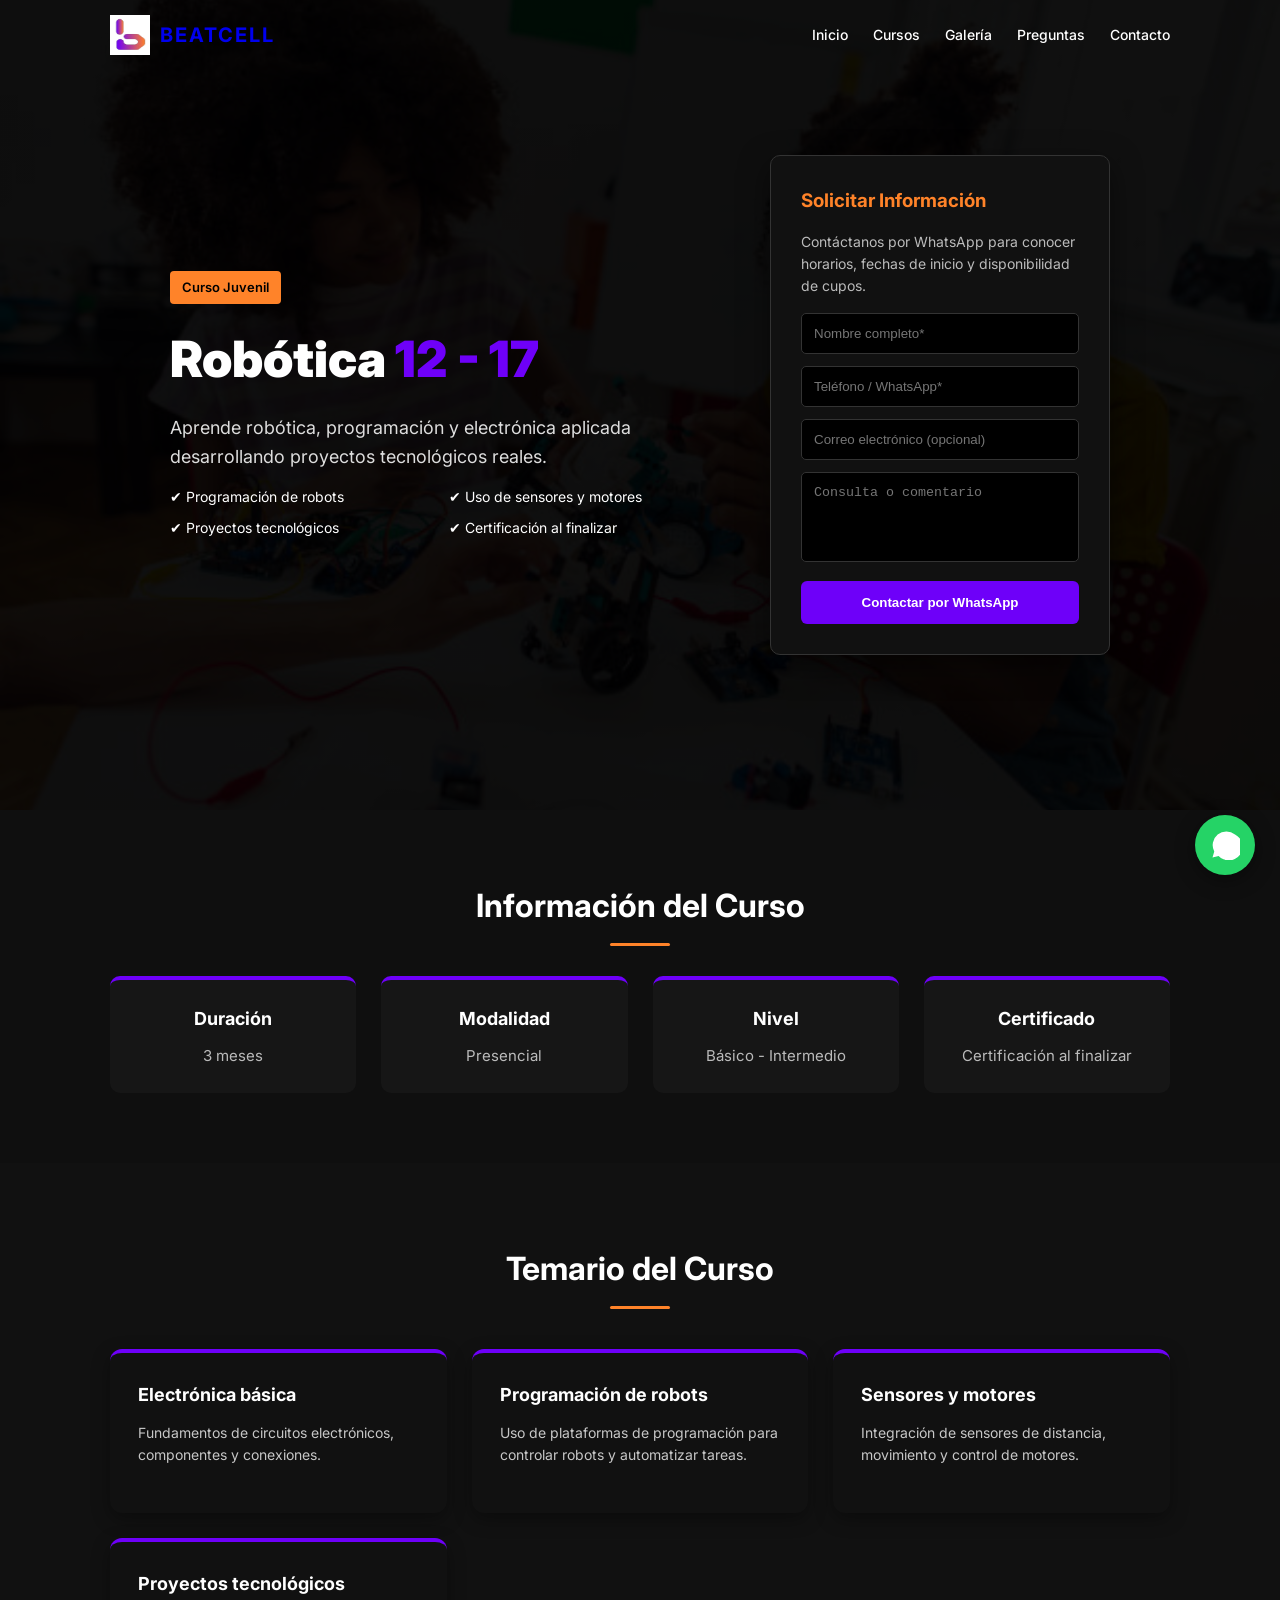
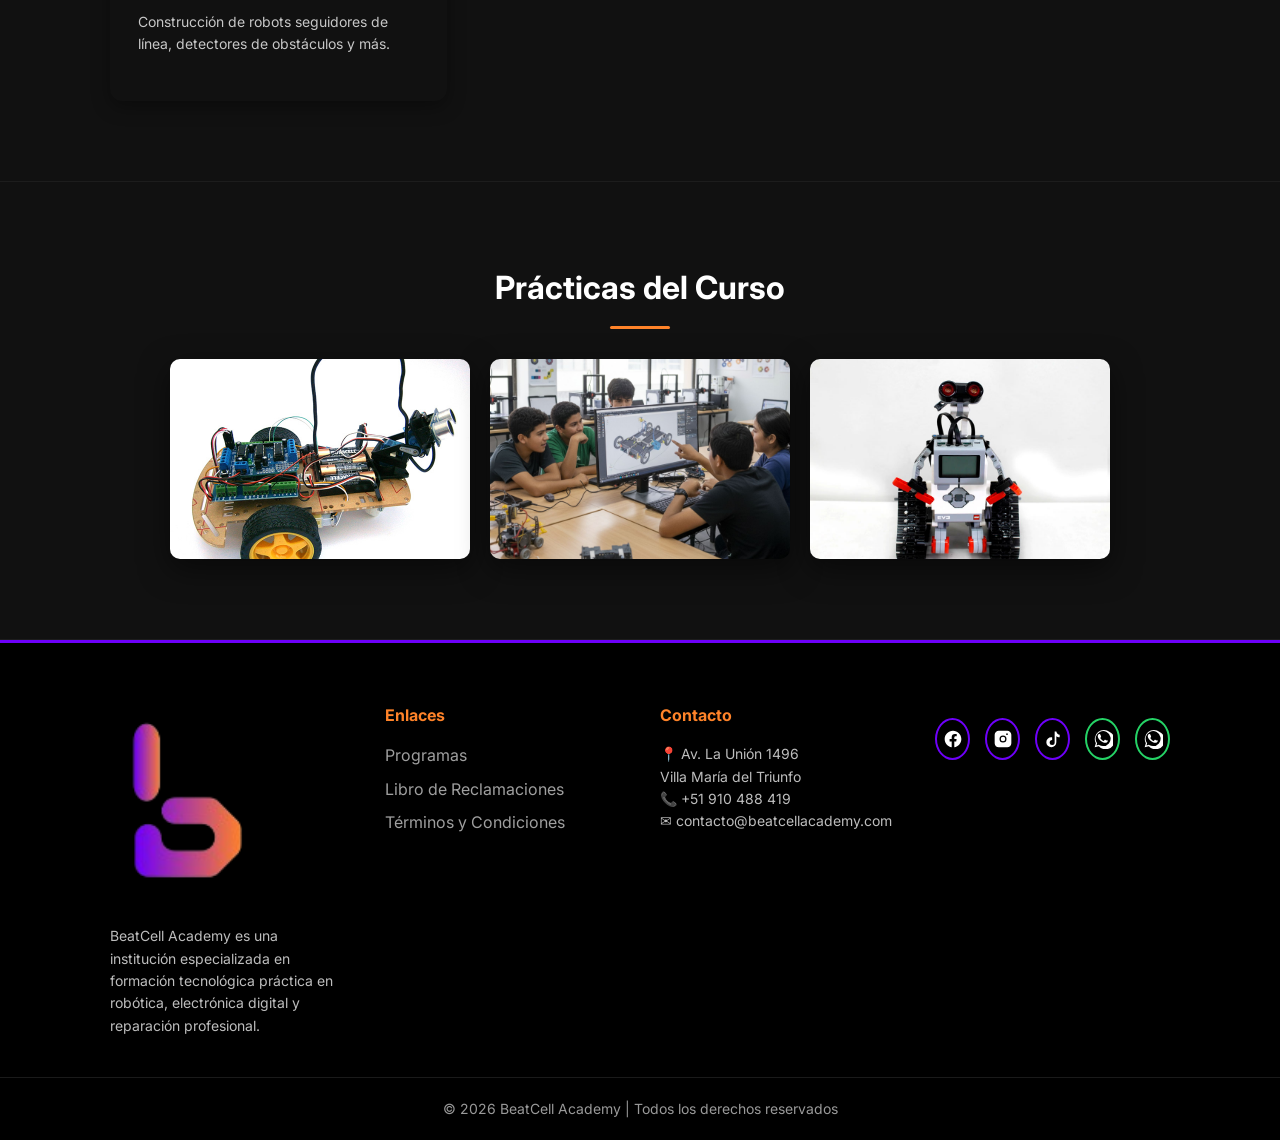
==== cursos/robotica.html @ 1fc257cf "Add files via upload" ====
<!DOCTYPE html>
<html lang="es">

<head>

    <meta charset="UTF-8">
    <meta name="viewport" content="width=device-width, initial-scale=1.0">

    <title>Curso Robótica 12-17 | BeatCell</title>

    <link rel="stylesheet" href="../css/styles.css">
    <link rel="icon" type="image/png" href="../img/logo.png">
    <link rel="preconnect" href="https://fonts.googleapis.com">
    <link rel="preconnect" href="https://fonts.gstatic.com" crossorigin>
    <link rel="stylesheet" href="https://unpkg.com/aos@2.3.1/dist/aos.css">

    <link href="https://fonts.googleapis.com/css2?family=Inter:wght@300;400;500;600;700;900&display=swap"
        rel="stylesheet">

</head>

<body>

    <!-- NAVBAR -->

    <header class="topbar">

        <div class="container topbar-content">

            <a href="../index.html" class="logo">
                <img src="../img/logo-white.png" alt="Beatcell">
                <span>BEATCELL</span>
            </a>

            <nav class="menu">

                <a href="../index.html#inicio">Inicio</a>
                <a href="../index.html#cursos">Cursos</a>
                <a href="../index.html#galeria">Galería</a>
                <a href="../index.html#faq">Preguntas</a>
                <a href="../index.html#contacto">Contacto</a>

            </nav>

        </div>

    </header>


    <!-- HERO -->

    <section class="hero" id="hero-robotica">

        <div class="container hero-content">

            <div class="hero-text" data-aos="fade-right">

                <span class="badge">Curso Juvenil</span>

                <h1 class="hero-title">
                    Robótica <span>12 - 17</span>
                </h1>

                <p class="subtitulo">

                    Aprende robótica, programación y electrónica aplicada
                    desarrollando proyectos tecnológicos reales.

                </p>

                <ul class="beneficios">

                    <li>✔ Programación de robots</li>
                    <li>✔ Uso de sensores y motores</li>
                    <li>✔ Proyectos tecnológicos</li>
                    <li>✔ Certificación al finalizar</li>

                </ul>

            </div>


            <!-- FORMULARIO -->

            <div class="formulario" data-aos="fade-left">

                <h3>Solicitar Información</h3>

                <p style="margin-bottom:15px;color:#bbb;font-size:14px;">
                    Contáctanos por WhatsApp para conocer horarios,
                    fechas de inicio y disponibilidad de cupos.
                </p>

                <form id="formCurso">

                    <input type="text" id="nombre" placeholder="Nombre completo*" required>

                    <input type="tel" id="telefono" placeholder="Teléfono / WhatsApp*" pattern="[0-9]{9}" maxlength="9"
                        required>

                    <input type="email" id="email" placeholder="Correo electrónico (opcional)">

                    <textarea id="mensaje" placeholder="Consulta o comentario"></textarea>

                    <button type="submit">
                        Contactar por WhatsApp
                    </button>

                </form>

            </div>

        </div>

    </section>



    <!-- INFORMACIÓN -->

    <section class="curso-info">

        <div class="container">

            <h2 class="center">Información del Curso</h2>

            <div class="curso-info-grid">

                <div class="info-box" data-aos="fade-up">
                    <h4>Duración</h4>
                    <p>3 meses</p>
                </div>

                <div class="info-box" data-aos="fade-up" data-aos-delay="100">
                    <h4>Modalidad</h4>
                    <p>Presencial</p>
                </div>

                <div class="info-box" data-aos="fade-up" data-aos-delay="200">
                    <h4>Nivel</h4>
                    <p>Básico - Intermedio</p>
                </div>

                <div class="info-box" data-aos="fade-up" data-aos-delay="300">
                    <h4>Certificado</h4>
                    <p>Certificación al finalizar</p>
                </div>

            </div>

        </div>

    </section>



    <!-- TEMARIO -->

    <section class="section dark">

        <div class="container">

            <h2 class="center" data-aos="fade-up">Temario del Curso</h2>

            <div class="cards">

                <div class="card" data-aos="fade-up">

                    <h3>Electrónica básica</h3>

                    <p>
                        Fundamentos de circuitos electrónicos,
                        componentes y conexiones.
                    </p>

                </div>


                <div class="card" data-aos="fade-up" data-aos-delay="100">

                    <h3>Programación de robots</h3>

                    <p>
                        Uso de plataformas de programación
                        para controlar robots y automatizar tareas.
                    </p>

                </div>


                <div class="card" data-aos="fade-up" data-aos-delay="200">

                    <h3>Sensores y motores</h3>

                    <p>
                        Integración de sensores de distancia,
                        movimiento y control de motores.
                    </p>

                </div>


                <div class="card" data-aos="fade-up" data-aos-delay="300">

                    <h3>Proyectos tecnológicos</h3>

                    <p>
                        Construcción de robots seguidores de línea,
                        detectores de obstáculos y más.
                    </p>

                </div>

            </div>

        </div>

    </section>



    <!-- GALERÍA -->

    <section class="section dark" id="galeria">

        <div class="container center">

            <h2 class="center" data-aos="fade-up">Prácticas del Curso</h2>

            <div class="gallery">

                <img src="../img/robotica1.jpg" alt="Robótica" data-aos="zoom-in" data-aos-delay="100">
                <img src="../img/robotica2.jpg" alt="Robótica" data-aos="zoom-in" data-aos-delay="200">
                <img src="../img/robotica3.jpg" alt="Robótica" data-aos="zoom-in" data-aos-delay="300">

            </div>

        </div>

    </section>


    <div id="lightbox" class="lightbox">
        <span class="close">&times;</span>
        <img id="lightbox-img" class="lightbox-content">
    </div>



    <!-- BOTON WHATSAPP -->

    <a href="https://wa.me/51910488419" class="whatsapp-float" target="_blank">

        <svg viewBox="0 0 24 24">
            <path d="M20 3.5A11 11 0 0 0 3.4 17.2L2 22l4.9-1.3A11 11 0 1 0 20 3.5z" />
        </svg>

    </a>



    <!-- FORMULARIO -->

    <footer class="footer">
        <div class="container footer-content">

            <div class="footer-col">
                <img src="../img/logo-black.png" alt="BeatCell Academy" class="footer-logo">
                <p>
                    BeatCell Academy es una institución especializada en formación tecnológica práctica en robótica,
                    electrónica digital y reparación profesional.
                </p>
            </div>

            <div class="footer-col">
                <h4>Enlaces</h4>
                <ul>
                    <li><a href="../index.html#programas">Programas</a></li>
                    <li><a href="../libro-reclamaciones.html">Libro de Reclamaciones</a></li>
                    <li><a href="../terminos.html">Términos y Condiciones</a></li>
                </ul>
            </div>

            <div class="footer-col">
                <h4>Contacto</h4>
                <p>📍 Av. La Unión 1496<br>Villa María del Triunfo</p>
                <p>📞 +51 910 488 419</p>
                <p>✉ contacto@beatcellacademy.com</p>
            </div>
            <div class="social">

                <a href="https://www.facebook.com/profile.php?id=61574682905135" target="_blank" class="social-icon">
                    <svg viewBox="0 0 24 24">
                        <path
                            d="M22 12.07C22 6.5 17.52 2 12 2S2 6.5 2 12.07c0 4.99 3.66 9.13 8.44 9.93v-7.02H7.9v-2.91h2.54V9.8c0-2.5 1.49-3.88 3.77-3.88 1.09 0 2.24.2 2.24.2v2.46h-1.26c-1.24 0-1.63.77-1.63 1.56v1.87h2.77l-.44 2.91h-2.33V22c4.78-.8 8.44-4.94 8.44-9.93z" />
                    </svg>
                </a>

                <a href="https://www.instagram.com/academiasmartcell" target="_blank" class="social-icon">
                    <svg viewBox="0 0 24 24">
                        <path
                            d="M7 2C4.24 2 2 4.24 2 7v10c0 2.76 2.24 5 5 5h10c2.76 0 5-2.24 5-5V7c0-2.76-2.24-5-5-5H7zm5 5.8A4.2 4.2 0 1 1 7.8 12 4.2 4.2 0 0 1 12 7.8zm0 6.9A2.7 2.7 0 1 0 9.3 12 2.7 2.7 0 0 0 12 14.7zM17.8 6.2a1 1 0 1 1-1-1 1 1 0 0 1 1 1z" />
                    </svg>
                </a>

                <a href="https://tiktok.com/@academia.smartcell" target="_blank" class="social-icon">
                    <svg viewBox="0 0 24 24">
                        <path
                            d="M16 3c.4 2.2 2 3.8 4 4v3c-1.5 0-3-.5-4-1.3V16a6 6 0 1 1-6-6c.4 0 .7 0 1 .1v3a3 3 0 1 0 3 3V3h2z" />
                    </svg>
                </a>

                <a href="https://wa.me/51950262596" target="_blank" class="social-icon whatsapp">
                    <svg viewBox="0 0 24 24">
                        <path
                            d="M20 3.5A11 11 0 0 0 3.4 17.2L2 22l4.9-1.3A11 11 0 1 0 20 3.5zm-8 17a9 9 0 0 1-4.6-1.3l-.3-.2-2.9.8.8-2.8-.2-.3A9 9 0 1 1 12 20.5zm4.9-6.6c-.3-.1-1.8-.9-2.1-1-.3-.1-.5-.1-.7.1-.2.3-.8 1-.9 1.2-.2.2-.3.2-.6.1a7.3 7.3 0 0 1-2.2-1.4 8.1 8.1 0 0 1-1.5-1.9c-.2-.3 0-.4.1-.6l.4-.5c.1-.2.2-.3.3-.5.1-.2 0-.4 0-.5 0-.1-.7-1.7-1-2.3-.2-.6-.5-.5-.7-.5h-.6c-.2 0-.5.1-.7.3-.2.2-1 1-1 2.4 0 1.4 1 2.7 1.2 2.9.2.2 2 3 4.9 4.2.7.3 1.2.4 1.6.5.7.2 1.4.2 1.9.1.6-.1 1.8-.7 2.1-1.3.3-.6.3-1.2.2-1.3-.1-.1-.3-.2-.6-.3z" />
                    </svg>
                </a>

                <a href="https://wa.me/51910488419" target="_blank" class="social-icon whatsapp">
                    <svg viewBox="0 0 24 24">
                        <path
                            d="M20 3.5A11 11 0 0 0 3.4 17.2L2 22l4.9-1.3A11 11 0 1 0 20 3.5zm-8 17a9 9 0 0 1-4.6-1.3l-.3-.2-2.9.8.8-2.8-.2-.3A9 9 0 1 1 12 20.5zm4.9-6.6c-.3-.1-1.8-.9-2.1-1-.3-.1-.5-.1-.7.1-.2.3-.8 1-.9 1.2-.2.2-.3.2-.6.1a7.3 7.3 0 0 1-2.2-1.4 8.1 8.1 0 0 1-1.5-1.9c-.2-.3 0-.4.1-.6l.4-.5c.1-.2.2-.3.3-.5.1-.2 0-.4 0-.5 0-.1-.7-1.7-1-2.3-.2-.6-.5-.5-.7-.5h-.6c-.2 0-.5.1-.7.3-.2.2-1 1-1 2.4 0 1.4 1 2.7 1.2 2.9.2.2 2 3 4.9 4.2.7.3 1.2.4 1.6.5.7.2 1.4.2 1.9.1.6-.1 1.8-.7 2.1-1.3.3-.6.3-1.2.2-1.3-.1-.1-.3-.2-.6-.3z" />
                    </svg>
                </a>

            </div>
        </div>
        <div class="footer-bottom">
            © <span id="year"></span> BeatCell Academy | Todos los derechos reservados
        </div>
    </footer>
    <script>

        document.getElementById("formCurso").addEventListener("submit", function (e) {

            e.preventDefault();

            let nombre = document.getElementById("nombre").value;
            let telefono = document.getElementById("telefono").value;
            let email = document.getElementById("email").value;
            let mensaje = document.getElementById("mensaje").value;

            let texto = `Hola, estoy interesado en el curso de Robótica.

Nombre: ${nombre}
Teléfono: ${telefono}
Email: ${email}

Consulta:
${mensaje}`;

            let url = "https://wa.me/51910488419?text=" + encodeURIComponent(texto);

            window.open(url, "_blank");

        });

    </script>



    <!-- LIGHTBOX -->

    <script>

        const galleryImages = document.querySelectorAll(".gallery img");
        const lightbox = document.getElementById("lightbox");
        const lightboxImg = document.getElementById("lightbox-img");
        const closeBtn = document.querySelector(".close");

        galleryImages.forEach(img => {
            img.addEventListener("click", () => {
                lightbox.style.display = "flex";
                lightboxImg.src = img.src;
            });
        });

        closeBtn.onclick = () => {
            lightbox.style.display = "none";
        }

        lightbox.onclick = (e) => {
            if (e.target !== lightboxImg) {
                lightbox.style.display = "none";
            }
        }

    </script>
    <script>
        document.getElementById("year").textContent = new Date().getFullYear();
    </script>
    <script src="https://unpkg.com/aos@2.3.1/dist/aos.js"></script>

    <script>
        AOS.init({
            duration: 1000,
            easing: 'ease-in-out',
            once: true
        });
    </script>

</body>

</html>
---- css/styles.css ----
/* ======================
RESET
====================== */

* {
    margin: 0;
    padding: 0;
    box-sizing: border-box;
}

html {
    scroll-behavior: smooth;
}

body {
    font-family: 'Inter', sans-serif;
    background: #1D1D1B;
    color: #fff;
    line-height: 1.6;
}

/* ======================
VARIABLES
====================== */

:root {
    --morado: #6E00F9;
    --naranja: #FF8329;
    --negro: #1D1D1B;
    --gris: #F3F1F6;
    --blanco: #FFFFFF;
}

/* ======================
CONTENEDOR
====================== */

.container {
    max-width: 1100px;
    margin: auto;
    padding: 0 20px;
}

/* ======================
NAVBAR
====================== */

.topbar {
    position: fixed;
    top: 0;
    left: 0;
    width: 100%;
    padding: 15px 0;
    z-index: 1000;
    transition: .3s;
}

.topbar.scrolled {
    background: rgba(0, 0, 0, .8);
    backdrop-filter: blur(10px);
}

.topbar-content {
    display: flex;
    align-items: center;
}

.logo {
    display: flex;
    align-items: center;
    gap: 10px;
    text-decoration: none;
    cursor: pointer;
}

.logo img {
    width: 40px;
    height: 40px;
}

.logo span {
    font-weight: 700;
    letter-spacing: 2px;
    font-size: 20px;
}

.menu {
    margin-left: auto;
    display: flex;
    gap: 25px;
}

.menu a {
    text-decoration: none;
    color: #fff;
    font-weight: 500;
    font-size: 14px;
    transition: .3s;
}

.menu a:hover {
    color: var(--naranja);
}

/* ======================
HERO
====================== */

.hero {
    position: relative;
    padding: 120px 0;
    min-height: 90vh;
    display: flex;
    align-items: center;
    background-size: cover;
    background-position: center;
    background-attachment: fixed;
}

.hero::before {
    content: "";
    position: absolute;
    inset: 0;
    background: rgba(0, 0, 0, .75);
}

.hero-content {
    position: relative;
    z-index: 2;
    display: flex;
    align-items: center;
    justify-content: space-between;
    gap: 50px;
}

.hero-text {
    max-width: 550px;
}

.badge {
    display: inline-block;
    background: var(--naranja);
    color: #000;
    padding: 6px 12px;
    font-size: 13px;
    font-weight: 600;
    border-radius: 4px;
    margin-bottom: 15px;
}

.hero-title {
    font-size: 50px;
    font-weight: 900;
    margin-bottom: 15px;
}

.hero-title span {
    color: var(--morado);
}

.subtitulo {
    font-size: 18px;
    margin-bottom: 15px;
    color: #ddd;
}

.extra {
    font-size: 15px;
    margin-bottom: 20px;
    color: #a8a8a8;
}

.beneficios {
    list-style: none;
    display: grid;
    grid-template-columns: repeat(2, 1fr);
    gap: 8px;
    font-size: 14px;
}

/* ======================
FORMULARIO
====================== */

.formulario {
    background: #111;
    padding: 30px;
    border-radius: 10px;
    width: 340px;
    border: 1px solid #333;
    box-shadow: 0 10px 30px rgba(0, 0, 0, .5);
}

.formulario h3 {
    margin-bottom: 15px;
    color: var(--naranja);
}

.formulario input,
.formulario select,
.formulario textarea {
    width: 100%;
    padding: 12px;
    margin-bottom: 12px;
    border-radius: 5px;
    border: 1px solid #333;
    background: #000;
    color: #fff;
}

.formulario textarea {
    resize: none;
    height: 90px;
}

.formulario button {
    width: 100%;
    padding: 14px;
    background: var(--morado);
    border: none;
    color: #fff;
    font-weight: 600;
    cursor: pointer;
    border-radius: 6px;
    transition: all .3s ease;
}

.formulario button:hover {
    background: var(--naranja);
}

/* ======================
SECCIONES
====================== */

.section {
    padding: 80px 0;
    border-bottom: 1px solid rgba(255, 255, 255, .05);
}

.section.dark {
    background: #111;
}

.center {
    text-align: center;
}

h2 {
    font-size: 32px;
    margin-bottom: 30px;
    font-weight: 700;
}

h2::after {
    content: "";
    width: 60px;
    height: 3px;
    background: var(--naranja);
    display: block;
    margin: 12px auto 0;
    border-radius: 3px;
}

/* ======================
CARDS
====================== */

.cards {
    display: grid;
    grid-template-columns: repeat(auto-fit, minmax(250px, 1fr));
    gap: 25px;
    margin-top: 40px;
}

.card {
    background: #111;
    padding: 28px;
    border-radius: 12px;
    border-top: 4px solid var(--morado);
    transition: .35s;
    box-shadow: 0 6px 18px rgba(0, 0, 0, .35);
}

.card:hover {
    transform: translateY(-8px);
    box-shadow: 0 18px 40px rgba(0, 0, 0, .6);
    border-top-color: var(--naranja);
}

.card h3 {
    margin-bottom: 12px;
    font-size: 18px;
}

.card p {
    font-size: 14px;
    color: #c7c7c7;
    margin-bottom: 18px;
}

.card button {
    background: var(--morado);
    color: #fff;
    border: none;
    padding: 10px 18px;
    border-radius: 6px;
    cursor: pointer;
    transition: .3s;
}

.card button:hover {
    background: var(--naranja);
    transform: scale(1.05);
}

/* ======================
GALERIA
====================== */

.gallery {
    display: flex;
    gap: 20px;
    justify-content: center;
    flex-wrap: wrap;
    margin-top: 30px;
}

.gallery img {
    width: 300px;
    height: 200px;
    object-fit: cover;
    border-radius: 10px;
    cursor: pointer;
    transition: .3s;
    box-shadow: 0 10px 30px rgba(0, 0, 0, .5);
}

.gallery img:hover {
    transform: scale(1.05);
}

/* ======================
LIGHTBOX
====================== */

.lightbox {
    display: none;
    position: fixed;
    z-index: 9999;
    inset: 0;
    background: rgba(0, 0, 0, .9);
    justify-content: center;
    align-items: center;
}

.lightbox-content {
    max-width: 90%;
    max-height: 90%;
    border-radius: 8px;
}

.close {
    position: absolute;
    top: 30px;
    right: 40px;
    font-size: 40px;
    color: white;
    cursor: pointer;
}

/* ======================
FAQ
====================== */

.faq {
    max-width: 800px;
    margin: auto;
    margin-top: 40px;
}

details {
    background: #111;
    padding: 15px;
    border-radius: 6px;
    margin-bottom: 10px;
    cursor: pointer;
}

/* ======================
CURSO INFO
====================== */

.curso-info {
    padding: 70px 0;
    background: #0f0f0f;
}

.curso-info-grid {
    display: grid;
    grid-template-columns: repeat(auto-fit, minmax(200px, 1fr));
    gap: 25px;
    text-align: center;
}

.info-box {
    background: #161616;
    padding: 25px;
    border-radius: 10px;
    border-top: 4px solid var(--morado);
    transition: .3s;
}

.info-box:hover {
    transform: translateY(-5px);
}

.info-box h4 {
    margin-bottom: 10px;
    font-size: 18px;
}

.info-box p {
    color: #bbb;
    font-size: 15px;
}

/* ======================
FOOTER
====================== */

.footer {
    background: #000;
    padding-top: 60px;
    border-top: 3px solid var(--morado);
}

.footer-content {
    display: grid;
    grid-template-columns: repeat(auto-fit, minmax(220px, 1fr));
    gap: 40px;
    padding-bottom: 40px;
}

.footer-logo {
    width: 150px;
    margin-bottom: 15px;
}

.footer-col h4 {
    margin-bottom: 15px;
    color: var(--naranja);
}

.footer-col p {
    font-size: 14px;
    color: #bdbdbd;
}

.footer-col ul {
    list-style: none;
}

.footer-col ul li {
    margin-bottom: 8px;
}

.footer-col ul li a {
    text-decoration: none;
    color: #9f9f9f;
    transition: .3s;
}

.footer-col ul li a:hover {
    color: var(--naranja);
}

/* ======================
SOCIAL
====================== */

.social {
    display: flex;
    gap: 15px;
    margin-top: 15px;
}

.social-icon {
    width: 42px;
    height: 42px;
    display: flex;
    align-items: center;
    justify-content: center;
    border-radius: 50%;
    border: 2px solid var(--morado);
    transition: .3s;
}

.social-icon svg {
    width: 20px;
    fill: white;
}

.social-icon:hover {
    background: var(--morado);
}

.social-icon.whatsapp {
    border-color: #25D366;
}

.social-icon.whatsapp:hover {
    background: #25D366;
}

/* ======================
WHATSAPP FLOAT
====================== */

.whatsapp-float {
    position: fixed;
    bottom: 25px;
    right: 25px;
    width: 60px;
    height: 60px;
    background: #25D366;
    border-radius: 50%;
    display: flex;
    align-items: center;
    justify-content: center;
    box-shadow: 0 5px 20px rgba(0, 0, 0, .4);
    z-index: 1000;
}

.whatsapp-float svg {
    width: 30px;
    fill: white;
}

/* ======================
RESPONSIVE
====================== */

@media(max-width:900px) {

    .hero-content {
        flex-direction: column;
        text-align: center;
    }

    .beneficios {
        grid-template-columns: 1fr;
    }

    .formulario {
        width: 100%;
        max-width: 340px;
    }
}

/* ======================
TECNOLOGÍAS
====================== */

.tech {
    display: flex;
    flex-wrap: wrap;
    gap: 15px;
    justify-content: center;
    margin-top: 30px;
}

.tech span {
    background: #111;
    padding: 12px 18px;
    border-radius: 6px;
    border: 1px solid #333;
    font-size: 14px;
    transition: .3s;
}

.tech span:hover {
    background: var(--morado);
}

/* ======================
BOTON CTA
====================== */

.cta {
    background: var(--morado);
    color: white;
    border: none;
    padding: 16px 28px;
    font-size: 16px;
    font-weight: 600;
    border-radius: 6px;
    cursor: pointer;
    margin-top: 20px;
    transition: .3s;
    box-shadow: 0 8px 20px rgba(0, 0, 0, .4);
}

.cta:hover {
    background: var(--naranja);
    transform: translateY(-3px);
    box-shadow: 0 12px 25px rgba(0, 0, 0, .6);
}

.footer-bottom {
    text-align: center;
    padding: 20px 0;
    border-top: 1px solid rgba(255, 255, 255, .1);
    font-size: 14px;
    color: #999;
}

#hero-inicio {
    background:
        linear-gradient(rgba(0, 0, 0, .8), rgba(0, 0, 0, .8)),
        url("../img/hero-inicio.jpg");

    background-position: center;
    background-size: cover;
    background-repeat: no-repeat;
}

#hero-celulares {
    background:
        linear-gradient(rgba(0, 0, 0, .75), rgba(0, 0, 0, .75)),
        url("../img/bg-celulares.jpg");

    background-size: cover;
    background-position: center;
    background-repeat: no-repeat;
}

#hero-pc {
    background:
        linear-gradient(rgba(0, 0, 0, .75), rgba(0, 0, 0, .75)),
        url("../img/bg-pc.jpg");

    background-size: cover;
    background-position: center;
    background-repeat: no-repeat;
}

#hero-electronica {
    background:
        linear-gradient(rgba(0, 0, 0, .75), rgba(0, 0, 0, .75)),
        url("../img/bg-electronica.png");

    background-size: cover;
    background-position: center;
    background-repeat: no-repeat;
}

#hero-electrodomesticos {
    background:
        linear-gradient(rgba(0, 0, 0, .75), rgba(0, 0, 0, .75)),
        url("../img/bg-electrodomesticos.jpg");

    background-size: cover;
    background-position: center;
    background-repeat: no-repeat;
}

#hero-robotica {
    background:
        linear-gradient(rgba(0, 0, 0, .75), rgba(0, 0, 0, .75)),
        url("../img/bg-robotica.jpg");

    background-size: cover;
    background-position: center;
    background-repeat: no-repeat;
}

#hero-robotica-kids {
    background:
        linear-gradient(rgba(0, 0, 0, .75), rgba(0, 0, 0, .75)),
        url("../img/bg-kids.jpg");

    background-size: cover;
    background-position: center;
    background-repeat: no-repeat;
}

#hero-libro-reclamaciones {
    background:
        linear-gradient(rgba(0, 0, 0, .75), rgba(0, 0, 0, .75)),
        url("../img/bg-libro-reclamaciones.jpg");

    background-size: cover;
    background-position: center;
    background-repeat: no-repeat;
}

#hero-terminos {
    background: linear-gradient(rgba(0, 0, 0, .75), rgba(0, 0, 0, .75)),
        url("../img/bg-terminos.jpg");
    background-size: cover;
    background-position: center;
    background-repeat: no-repeat;
}
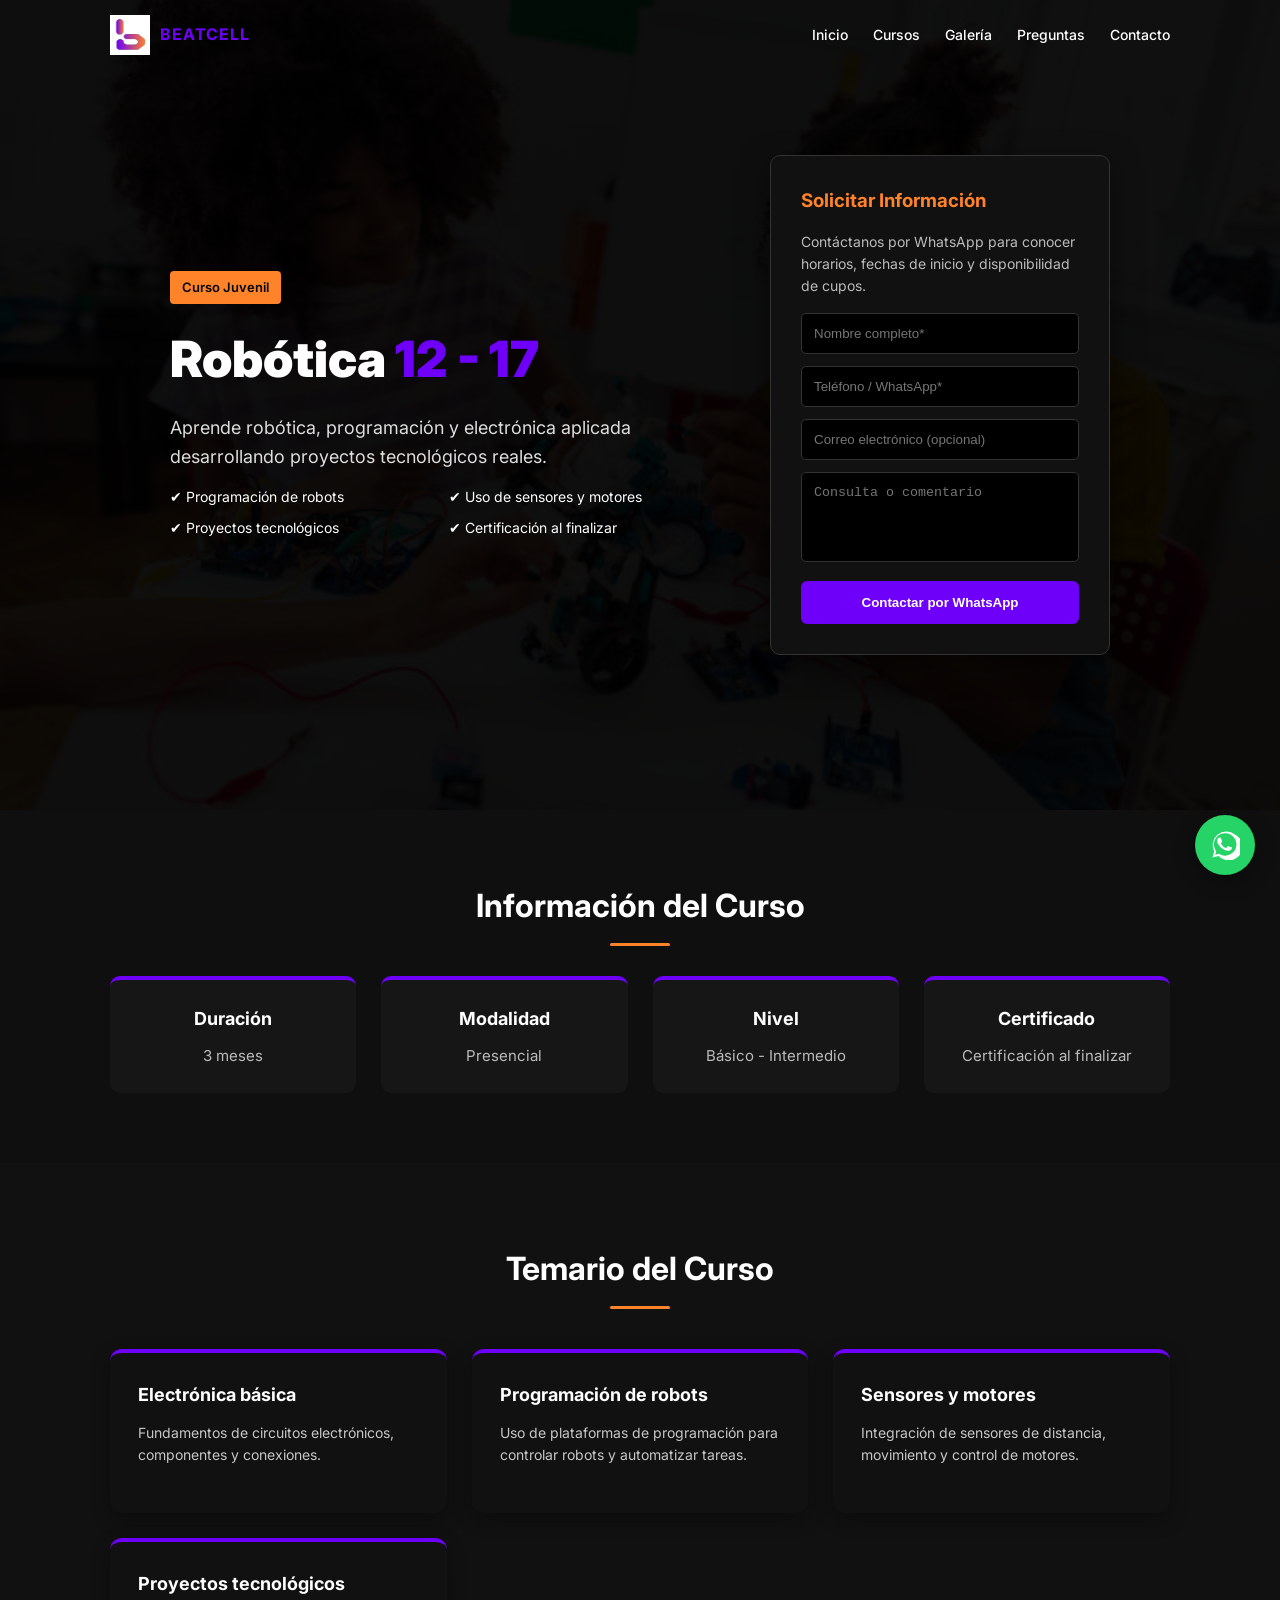
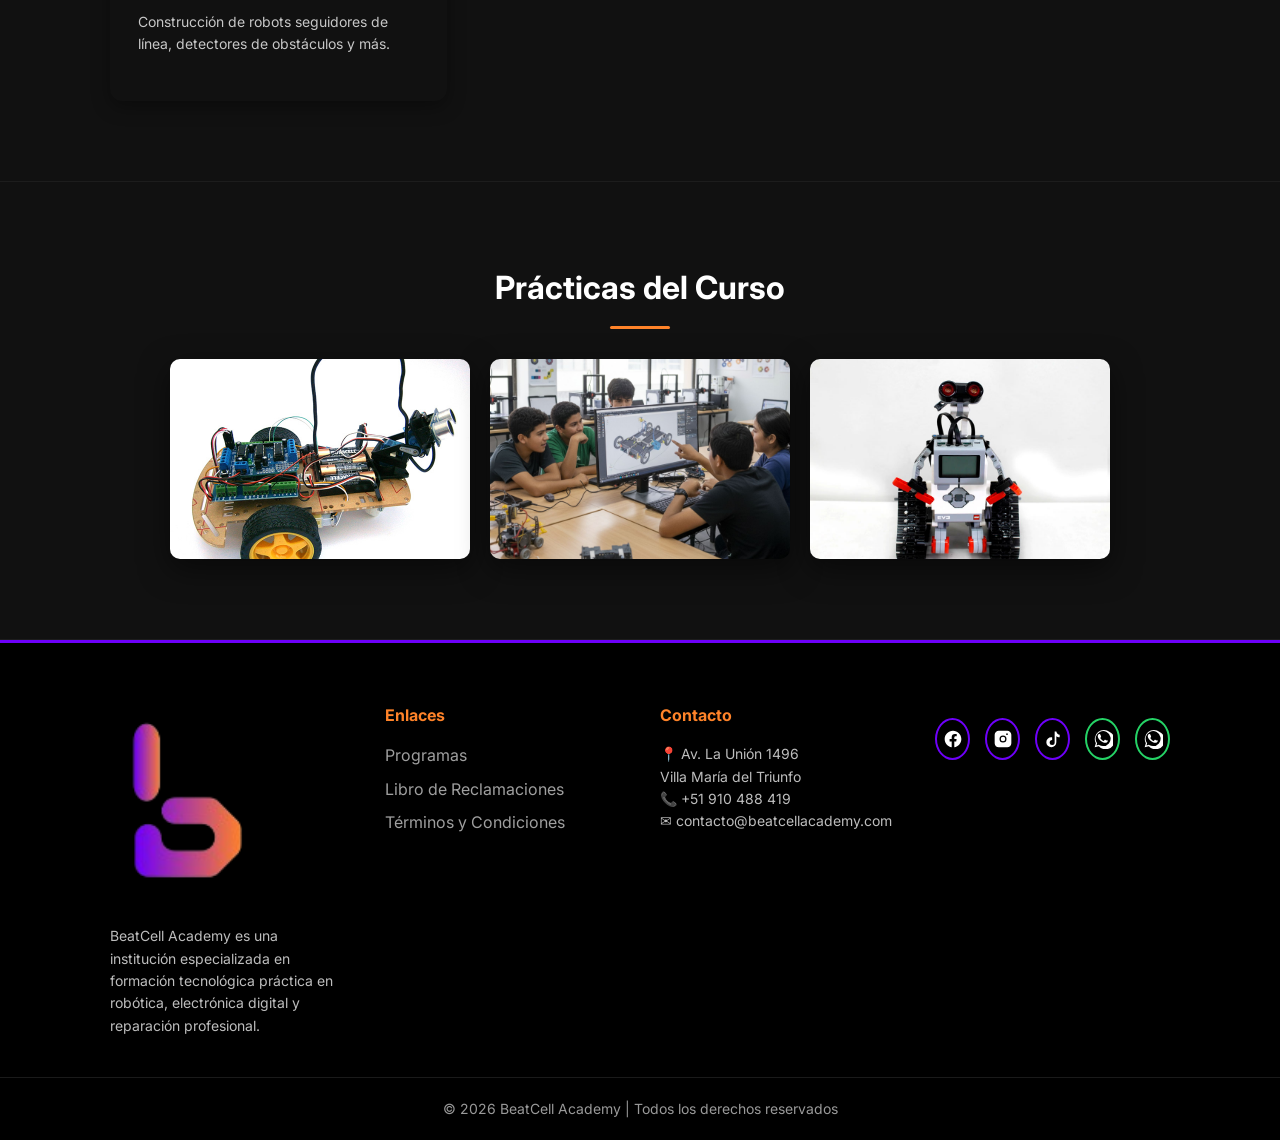
==== commit 9da60f3a: "Update robotica.html" ====
--- a/cursos/robotica.html
+++ b/cursos/robotica.html
@@ -252,10 +252,12 @@
     <a href="https://wa.me/51910488419" class="whatsapp-float" target="_blank">
 
         <svg viewBox="0 0 24 24">
-            <path d="M20 3.5A11 11 0 0 0 3.4 17.2L2 22l4.9-1.3A11 11 0 1 0 20 3.5z" />
+            <path
+                d="M20 3.5A11 11 0 0 0 3.4 17.2L2 22l4.9-1.3A11 11 0 1 0 20 3.5zm-8 17a9 9 0 0 1-4.6-1.3l-.3-.2-2.9.8.8-2.8-.2-.3A9 9 0 1 1 12 20.5zm4.9-6.6c-.3-.1-1.8-.9-2.1-1-.3-.1-.5-.1-.7.1-.2.3-.8 1-.9 1.2-.2.2-.3.2-.6.1a7.3 7.3 0 0 1-2.2-1.4 8.1 8.1 0 0 1-1.5-1.9c-.2-.3 0-.4.1-.6l.4-.5c.1-.2.2-.3.3-.5.1-.2 0-.4 0-.5 0-.1-.7-1.7-1-2.3-.2-.6-.5-.5-.7-.5h-.6c-.2 0-.5.1-.7.3-.2.2-1 1-1 2.4 0 1.4 1 2.7 1.2 2.9.2.2 2 3 4.9 4.2.7.3 1.2.4 1.6.5.7.2 1.4.2 1.9.1.6-.1 1.8-.7 2.1-1.3.3-.6.3-1.2.2-1.3-.1-.1-.3-.2-.6-.3z" />
         </svg>
 
     </a>
+
 
 
 
@@ -402,4 +404,5 @@
 
 </body>
 
-</html>+
+</html>
--- a/css/styles.css
+++ b/css/styles.css
@@ -70,7 +70,11 @@
     align-items: center;
     gap: 10px;
     text-decoration: none;
-    cursor: pointer;
+    color: inherit;
+}
+
+.logo:visited {
+    color: inherit;
 }
 
 .logo img {
@@ -80,8 +84,8 @@
 
 .logo span {
     font-weight: 700;
-    letter-spacing: 2px;
-    font-size: 20px;
+    letter-spacing: 1px;
+    color: #6E00F9;
 }
 
 .menu {
@@ -701,4 +705,4 @@
     background-size: cover;
     background-position: center;
     background-repeat: no-repeat;
-}+}
